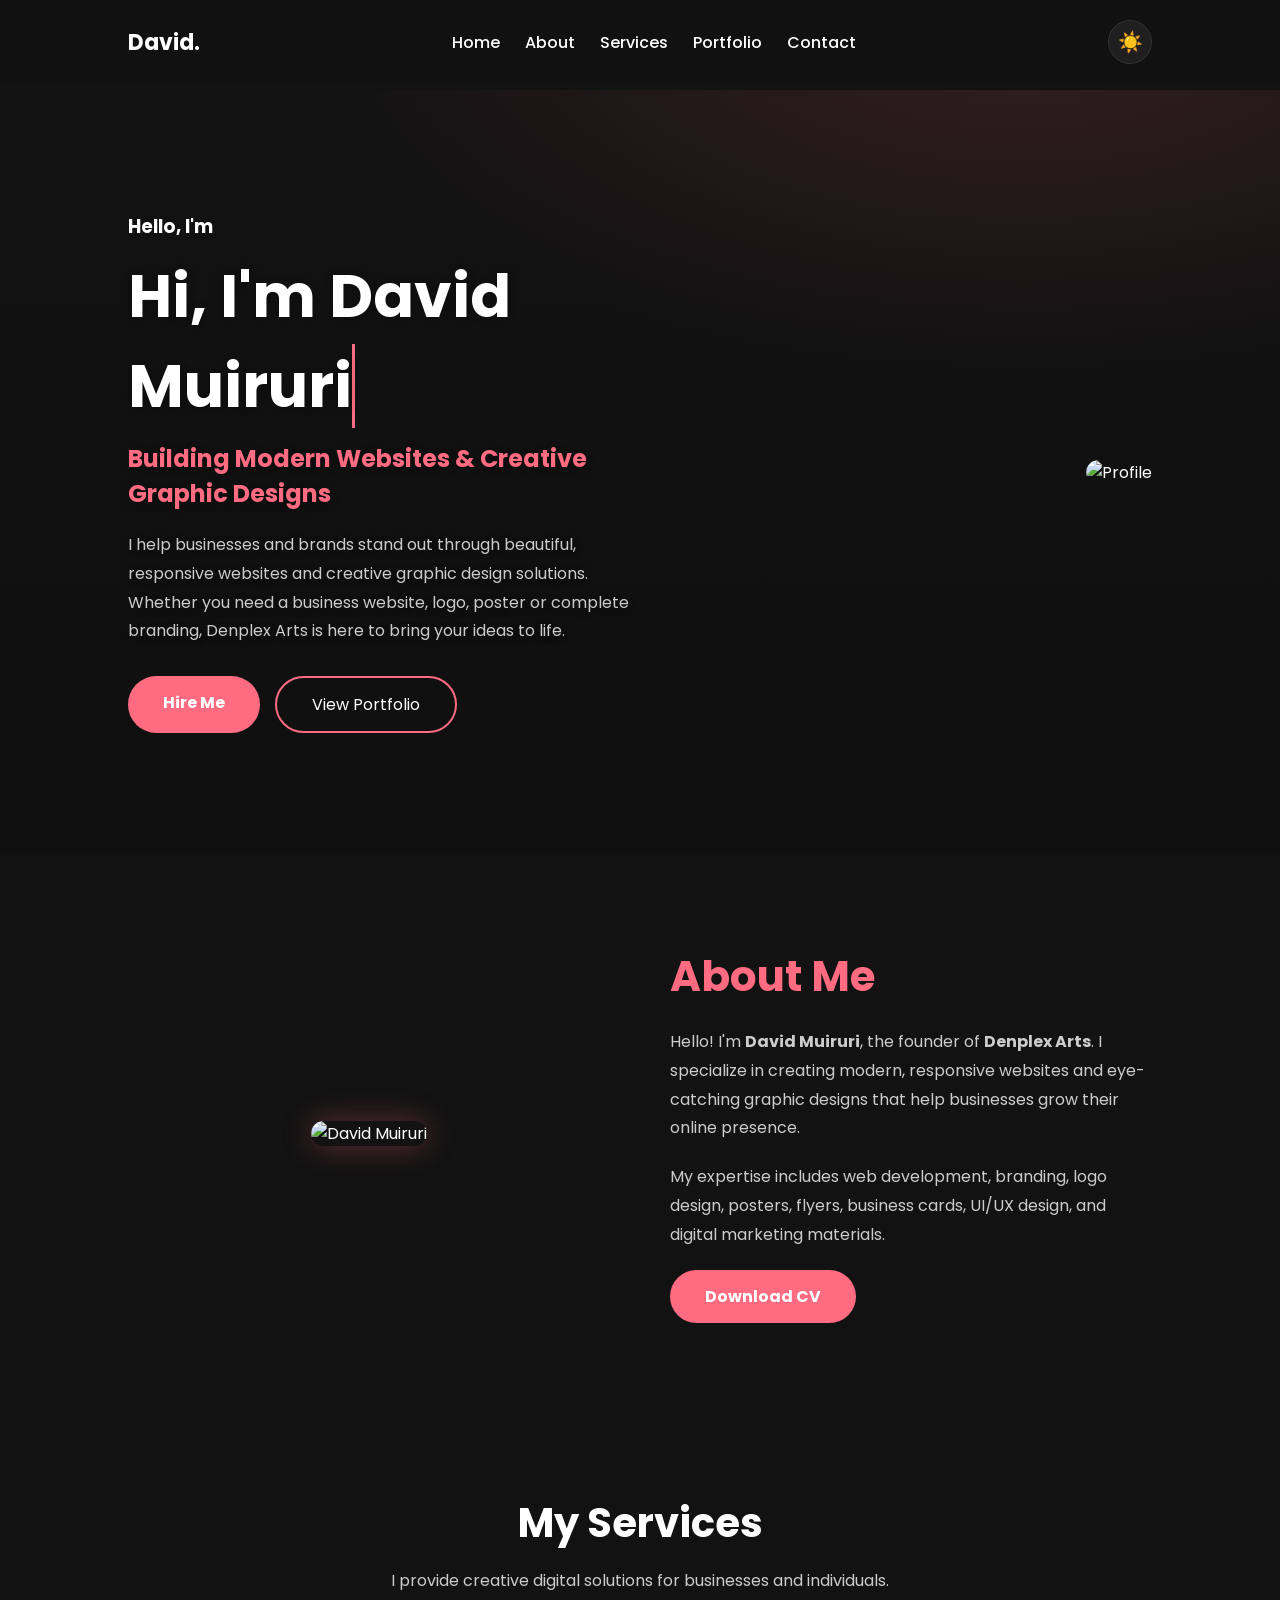
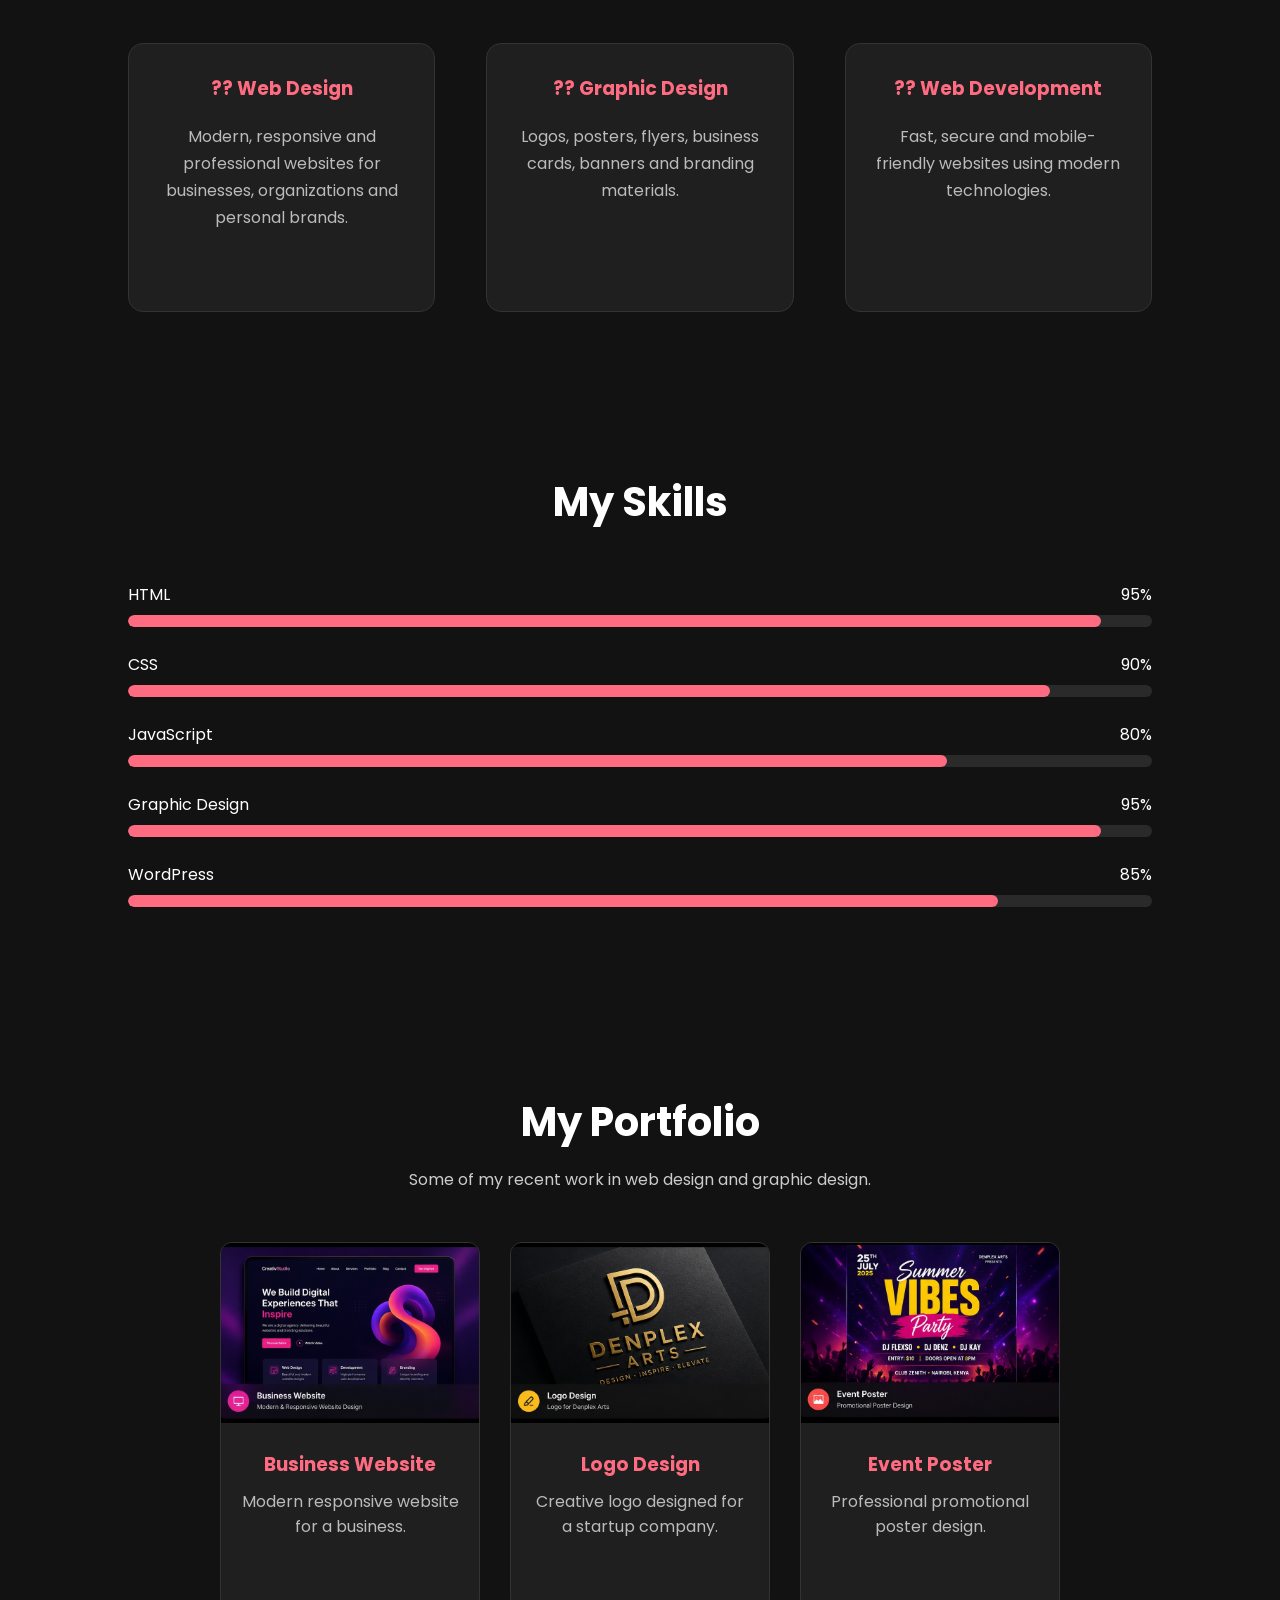
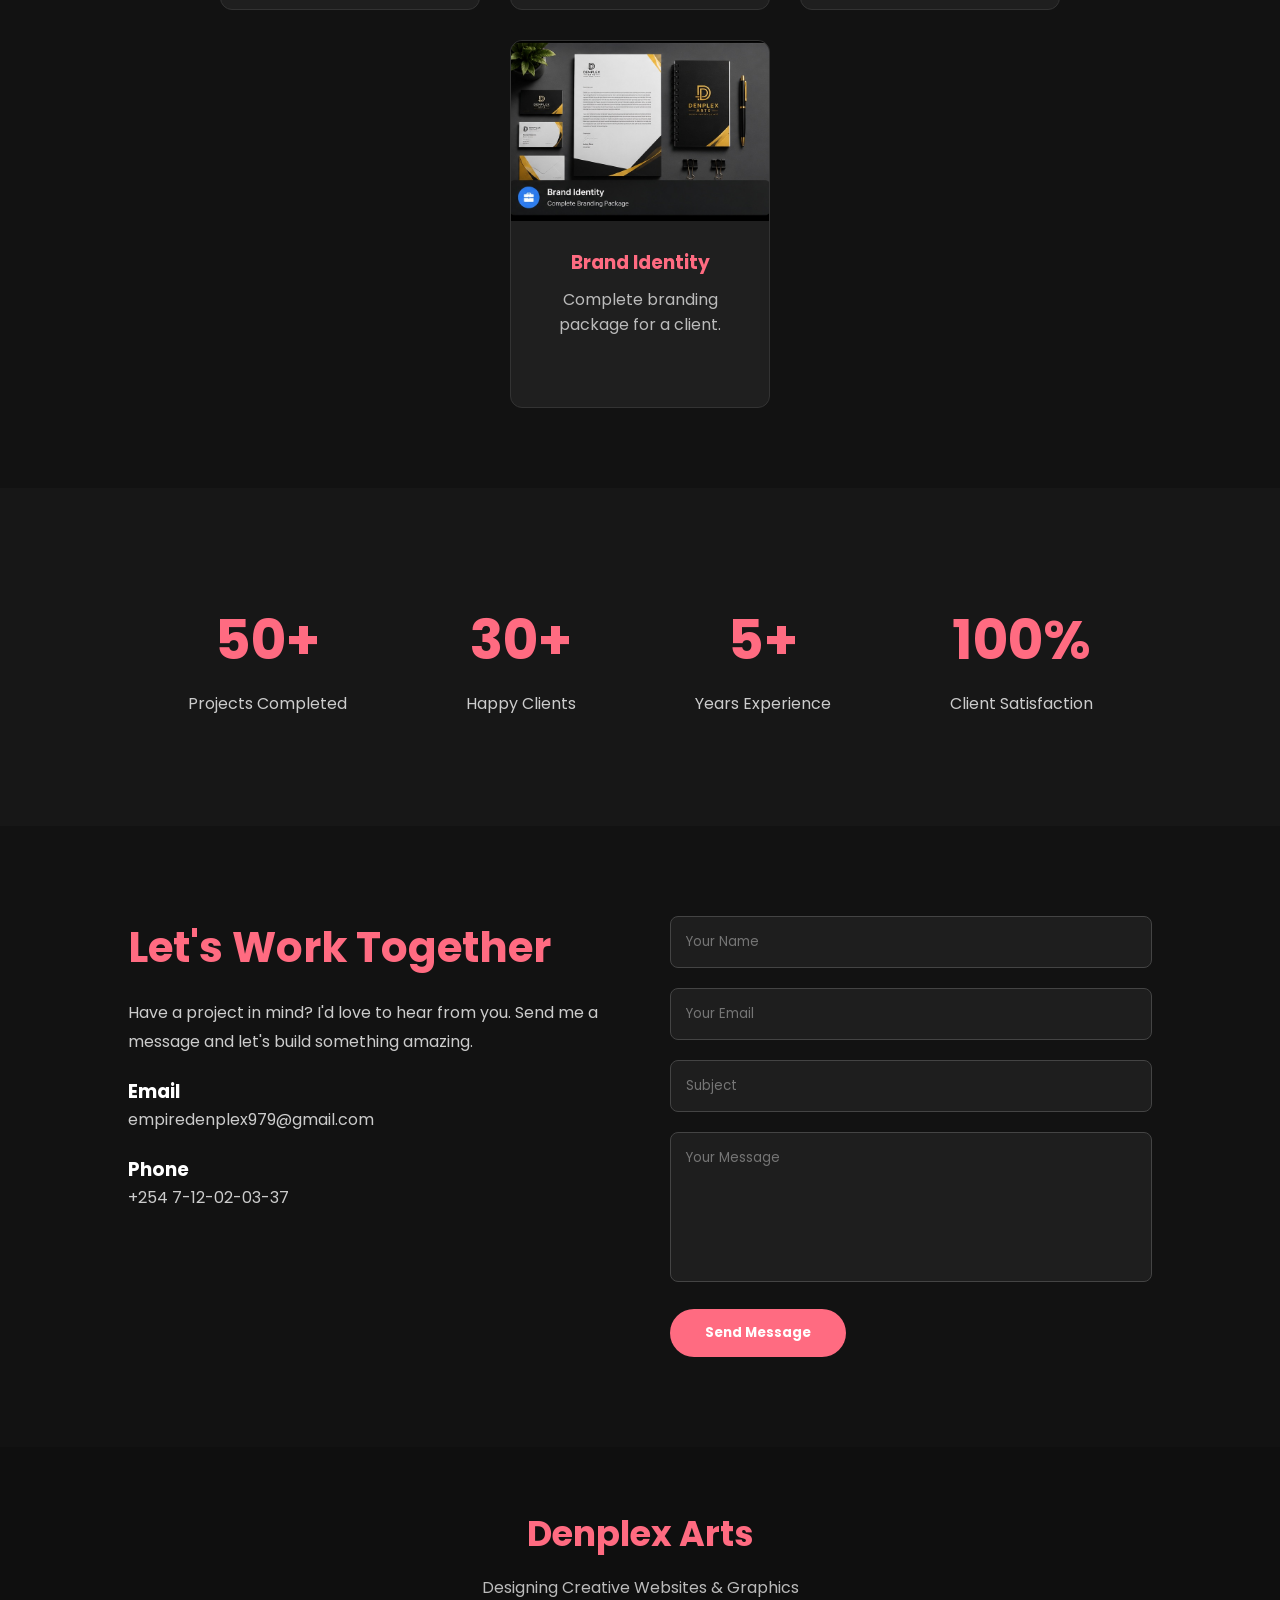
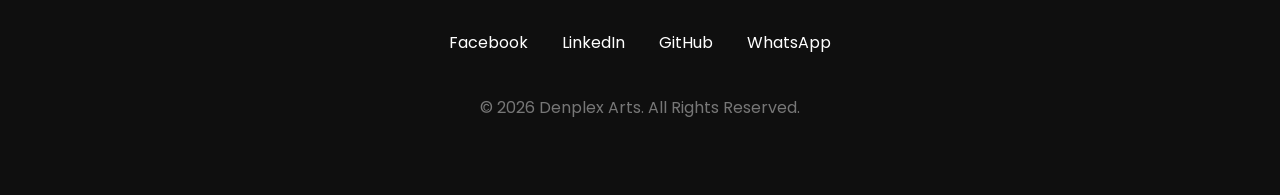
==== portfolio.html @ 9ade4b40 "Refactor portfolio.html structure and content" ====
<!DOCTYPE html>
<html lang="en">
<head>
    <meta charset="UTF-8">
    <meta name="viewport" content="width=device-width, initial-scale=1.0">
    <title>Denplex Arts | Web & Graphic Designer</title>

    <link rel="stylesheet" href="style.css">

    <!-- Google Font -->
    <link href="https://fonts.googleapis.com/css2?family=Poppins:wght@300;400;600;700&display=swap" rel="stylesheet">
</head>

<body>
   
<header>

<nav>
    <div class="logo">David.</div>
    <ul id="nav-links">
      <li><a href="#home">Home</a></li>
      <li><a href="#about">About</a></li>
      <li><a href="#services">Services</a></li>
      <li><a href="#portfolio">Portfolio</a></li>
      <li><a href="#contact">Contact</a></li>
    </ul>
    <div class="nav-right">
      <button id="theme-toggle" class="theme-btn">☀️</button>
      <div class="hamburger" id="hamburger">
        <span></span>
        <span></span>
        <span></span>
      </div>
    </div>
</nav>

<section class="hero" id="home">

<div class="hero-text">

<h3>Hello, I'm</h3>

<h1>Hi, I'm <span id="typed-text"></span></h1>

<h2>
Building Modern Websites &
Creative Graphic Designs
</h2>

<p>
I help businesses and brands stand out through beautiful,
responsive websites and creative graphic design solutions.
Whether you need a business website, logo, poster or complete
branding, Denplex Arts is here to bring your ideas to life.
</p>

<div class="buttons">

<a href="#" class="btn">Hire Me</a>

<a href="#" class="btn-outline">View Portfolio</a>

</div>

</div>

<div class="hero-image">

<img src="images/profile.jpg" alt="Profile">

</div>

</section>

</header>
<section class="about fade" id="about">

    <div class="about-image">
        <img src="images/profile.jpg" alt="David Muiruri">
    </div>

    <div class="about-text">

        <h2>About Me</h2>

        <p>
            Hello! I'm <strong>David Muiruri</strong>, the founder of
            <strong>Denplex Arts</strong>. I specialize in creating modern,
            responsive websites and eye-catching graphic designs that help
            businesses grow their online presence.
        </p>

        <p>
            My expertise includes web development, branding, logo design,
            posters, flyers, business cards, UI/UX design, and digital
            marketing materials.
        </p>

        <a href="#" class="btn">Download CV</a>

    </div>

</section>

<section class="services fade" id="services">

    <h2>My Services</h2>

    <p>I provide creative digital solutions for businesses and individuals.</p>

    <div class="service-container">

        <div class="service-box">
            <h3>?? Web Design</h3>
            <p>
                Modern, responsive and professional websites for businesses,
                organizations and personal brands.
            </p>
        </div>

        <div class="service-box">
            <h3>?? Graphic Design</h3>
            <p>
                Logos, posters, flyers, business cards, banners and branding
                materials.
            </p>
        </div>

        <div class="service-box">
            <h3>?? Web Development</h3>
            <p>
                Fast, secure and mobile-friendly websites using modern
                technologies.
            </p>
        </div>

    </div>

</section>
<section class="skills fade" id="skills">

    <h2>My Skills</h2>

    <div class="skill">

        <div class="skill-title">
            <span>HTML</span>
            <span>95%</span>
        </div>

        <div class="skill-bar">
            <div class="skill-fill html"></div>
        </div>

    </div>

    <div class="skill">

        <div class="skill-title">
            <span>CSS</span>
            <span>90%</span>
        </div>

        <div class="skill-bar">
            <div class="skill-fill css"></div>
        </div>

    </div>

    <div class="skill">

        <div class="skill-title">
            <span>JavaScript</span>
            <span>80%</span>
        </div>

        <div class="skill-bar">
            <div class="skill-fill js"></div>
        </div>

    </div>

    <div class="skill">

        <div class="skill-title">
            <span>Graphic Design</span>
            <span>95%</span>
        </div>

        <div class="skill-bar">
            <div class="skill-fill design"></div>
        </div>

    </div>

    <div class="skill">

        <div class="skill-title">
            <span>WordPress</span>
            <span>85%</span>
        </div>

        <div class="skill-bar">
            <div class="skill-fill wordpress"></div>
        </div>

    </div>

</section>
<section class="portfolio fade" id="portfolio">

    <h2>My Portfolio</h2>

    <p>Some of my recent work in web design and graphic design.</p>

    <div class="portfolio-container">

        <div class="portfolio-card">
            <img src="images/project1.jpg" alt="Website Design">
            <h3>Business Website</h3>
            <p>Modern responsive website for a business.</p>
        </div>

        <div class="portfolio-card">
            <img src="images/project2.jpg" alt="Logo Design">
            <h3>Logo Design</h3>
            <p>Creative logo designed for a startup company.</p>
        </div>

        <div class="portfolio-card">
            <img src="images/project3.jpg" alt="Poster Design">
            <h3>Event Poster</h3>
            <p>Professional promotional poster design.</p>
        </div>

        <div class="portfolio-card">
            <img src="images/project4.jpg" alt="Branding">
            <h3>Brand Identity</h3>
            <p>Complete branding package for a client.</p>
        </div>

    </div>

</section>
<section class="stats fade">

    <div class="stat-box">
        <h2>50+</h2>
        <p>Projects Completed</p>
    </div>

    <div class="stat-box">
        <h2>30+</h2>
        <p>Happy Clients</p>
    </div>

    <div class="stat-box">
        <h2>5+</h2>
        <p>Years Experience</p>
    </div>

    <div class="stat-box">
        <h2>100%</h2>
        <p>Client Satisfaction</p>
    </div>

</section>
<section class="contact fade" id="contact">

    <div class="contact-info">

        <h2>Let's Work Together</h2>

        <p>
            Have a project in mind? I'd love to hear from you.
            Send me a message and let's build something amazing.
        </p>

        <h3>Email</h3>
        <p>empiredenplex979@gmail.com</p>

        <h3>Phone</h3>
        <p>+254 7-12-02-03-37</p>

    </div>

    <div class="contact-form">

        <form>

            <input type="text" placeholder="Your Name">

            <input type="email" placeholder="Your Email">

            <input type="text" placeholder="Subject">

            <textarea placeholder="Your Message"></textarea>

            <button class="btn">Send Message</button>

        </form>

    </div>

</section>
<button id="topBtn">?</button>
<footer>

    <h2>Denplex Arts</h2>

    <p>Designing Creative Websites & Graphics</p>

    <div class="socials">

        <a href="#">Facebook</a>

        <a href="#">LinkedIn</a>

        <a href="#">GitHub</a>

        <a href="#">WhatsApp</a>

    </div>

    <p class="copyright">

        © 2026 Denplex Arts. All Rights Reserved.

    </p>

</footer>

<script src="script.js"></script>

</body>
</html>
---- style.css ----
html{
    scroll-behavior:smooth;
}
/* Reset */
*{
    margin:0;
    padding:0;
    box-sizing:border-box;
    font-family:Poppins, "Apple Color Emoji", "Segoe UI Emoji", "Segoe UI Symbol",sans-serif;
}

body{
    background:#121212;
    color:white;
    padding-top:90px;
    transition: background .3s, color .3s;
}

/* Navigation */
nav{
    position:fixed;
    top:0;
    left:0;
    width:100%;
    padding:20px 10%;
    display:flex;
    justify-content:space-between;
    align-items:center;
    background:rgba(18,18,18,.95);
    backdrop-filter:blur(10px);
    z-index:1000;
    transition: background .3s;
}

nav .logo{
  font-weight:700;
  font-size:22px;
}

nav ul{
  display:flex;
  gap:25px;
  list-style:none;
}

nav ul li a {
  position: relative;
  color:white;
  text-decoration:none;
  font-weight:500;
  transition:.3s;
}
nav ul li a::after {
  content: '';
  position: absolute;
  width: 0;
  height: 2px;
  bottom: -4px;
  left: 0;
  background: #ff6b81;
  transition: width 0.3s ease;
}
nav ul li a:hover::after {
  width: 100%;
}

/* Theme Button */
.theme-btn{
  background:#1f1f1f;
  border:1px solid #333;
  color:#fff;
  font-size:20px;
  width:44px;
  height:44px;
  border-radius:50%;
  cursor:pointer;
  transition:.3s;
}
.theme-btn:hover{
  transform:scale(1.1);
  border-color:#ff6b81;
}

/* Hero Section */
.hero{
    display:flex;
    justify-content:space-between;
    align-items:center;
    min-height:85vh;
    padding:0 10%;
    background: radial-gradient(1200px 600px at 80% -10%, rgba(255,107,129,.15), transparent 60%),
                linear-gradient(180deg, #121212, #0f0f0f);
    transition: background .3s;
}

.hero-text{
    width:50%;
}

.hero-text h1{
    font-size:60px;
    margin:10px 0;
    text-shadow: 0 2px 10px rgba(0,0,0,.3); 
}

.hero-text h2{
    color:#ff6b81;
    margin-bottom:20px;
    text-shadow: 0 2px 10px rgba(0,0,0,.3); 
}

.hero-text p{
    line-height:1.8;
    color:#ccc;
    text-shadow: 0 2px 10px rgba(0,0,0,.3); 
}

.buttons{
    margin-top:30px;
    display:flex;
    gap:15px;
}

.btn{
    display:inline-block;
    background:#ff6b81;
    color:white;
    padding:14px 35px;
    border-radius:40px;
    text-decoration:none;
    font-weight:bold;
    transition: all 0.3s ease;
}

.btn:hover{
    transform:translateY(-3px);
    box-shadow:0 8px 20px rgba(255,107,129,.4);
}

.btn-outline{
    display:inline-block;
    border:2px solid #ff6b81;
    color:white;
    padding:14px 35px;
    border-radius:40px;
    text-decoration:none;
    transition: all 0.3s ease;
}

.btn-outline:hover{
    background:#ff6b81;
    transform:translateY(-3px);
}

.hero-image img{
    width:400px;
    border-radius:20px;
}

/* SERVICES */
.services{
    padding:80px 10%;
    text-align:center;
}

.services h2{
    font-size:40px;
    margin-bottom:15px;
}

.services p{
    color:#cccccc;
    margin-bottom:50px;
}

.service-container{
    display:flex;
    justify-content:space-between;
    gap:25px;
    flex-wrap:wrap;
}

.service-box{
    background:#1f1f1f;
    padding:30px;
    border-radius:15px;
    width:30%;
    min-width:250px;
    transition: all 0.3s ease;
    border:1px solid #333;
}

.service-box:hover{
    transform:translateY(-10px);
    border-color:#ff6b81;
    box-shadow:0 10px 25px rgba(255,107,129,.3);
}

.service-box h3{
    margin-bottom:20px;
    color:#ff6b81;
}

.service-box p{
    color:#bbbbbb;
    line-height:1.7;
}

/* SKILLS */
.skills{
    padding:80px 10%;
}

.skills h2{
    text-align:center;
    font-size:40px;
    margin-bottom:50px;
}

.skill{
    margin-bottom:25px;
}

.skill-title{
    display:flex;
    justify-content:space-between;
    margin-bottom:8px;
}

.skill-bar{
    width:100%;
    height:12px;
    background:#2a2a2a;
    border-radius:20px;
    overflow:hidden;
}

.skill-fill{
    height:100%;
    background:#ff6b81;
    border-radius:20px;
}

.html{ width:95%; }
.css{ width:90%; }
.js{ width:80%; }
.design{ width:95%; }
.wordpress{ width:85%; }

/* PORTFOLIO */
.portfolio{
    padding:80px 10%;
    text-align:center;
}

.portfolio h2{
    font-size:40px;
    margin-bottom:15px;
}

.portfolio p{
    color:#cccccc;
    margin-bottom:50px;
}

.portfolio-container{
    display:flex;
    justify-content:center;
    flex-wrap:wrap;
    gap:30px;
}

.portfolio-card{
    background:#1f1f1f;
    width:260px;
    border-radius:12px;
    overflow: hidden;
    transition: all 0.3s ease;
    border:1px solid #333;
}

.portfolio-card:hover{
    transform: translateY(-8px);
    box-shadow: 0 12px 24px rgba(255,107,129,.3);
}

.portfolio-card img{
    width:100%;
    height:180px;
    object-fit:cover;
    transition: transform 0.4s ease;
}
.portfolio-card:hover img {
  transform: scale(1.05);
}

.portfolio-card h3{
    color:#ff6b81;
    margin:20px 0 10px;
}

.portfolio-card p{
    padding:0 20px 20px;
    color:#bbbbbb;
}

/* ABOUT */
.about{
    display:flex;
    justify-content:space-between;
    align-items:center;
    padding:90px 10%;
    gap:60px;
    flex-wrap:wrap;
}

.about-image{
    flex:1;
    text-align:center;
}

.about-image img{
    width:350px;
    max-width:100%;
    border-radius:20px;
    box-shadow:0 0 30px rgba(255,107,129,.35);
}

.about-text{
    flex:1;
}

.about-text h2{
    font-size:42px;
    margin-bottom:20px;
    color:#ff6b81;
}

.about-text p{
    color:#cccccc;
    line-height:1.8;
    margin-bottom:20px;
}

/* STATISTICS */
.stats{
    display:flex;
    justify-content:space-around;
    flex-wrap:wrap;
    padding:90px 10%;
    background:#171717;
}

.stat-box{
    text-align:center;
    margin:20px;
}

.stat-box h2{
    font-size:55px;
    color:#ff6b81;
}

.stat-box p{
    color:#cccccc;
    margin-top:10px;
}

/* CONTACT */
.contact{
    display:flex;
    justify-content:space-between;
    gap:60px;
    flex-wrap:wrap;
    padding:90px 10%;
}

.contact-info{
    flex:1;
}

.contact-info h2{
    font-size:42px;
    margin-bottom:20px;
    color:#ff6b81;
}

.contact-info p{
    color:#cccccc;
    line-height:1.8;
    margin-bottom:20px;
}

.contact-form{
    flex:1;
}

.contact-form input,
.contact-form textarea{
    width:100%;
    padding:15px;
    margin-bottom:20px;
    background:#1e1e1e;
    border:1px solid #444;
    color:white;
    border-radius:8px;
}

.contact-form textarea{
    height:150px;
    resize:none;
}

.contact-form button{
    border:none;
    cursor:pointer;
}

/* FOOTER */
footer{
    padding:60px 10%;
    text-align:center;
    background:#0f0f0f;
}

footer h2{
    color:#ff6b81;
    font-size:35px;
}

footer p{
    color:#bbbbbb;
    margin:15px 0;
}

.socials{
    margin:30px 0;
}

.socials a{
    color:white;
    text-decoration:none;
    margin:0 15px;
    transition:.3s;
}

.socials a:hover{
    color:#ff6b81;
}

.copyright{
    margin-top:40px;
    color:#777;
}

/* Back to Top Button */
#topBtn{
  display:none;
  position:fixed;
  bottom:30px;
  right:30px;
  z-index:999;
  background:#ff6b81;
  color:#fff;
  border:none;
  width:50px;
  height:50px;
  border-radius:50%;
  font-size:22px;
  cursor:pointer;
  box-shadow:0 4px 15px rgba(0,0,0,.3);
  transition:.3s;
}
#topBtn:hover{
  transform:scale(1.1);
}

/* Fade on scroll */
.fade{
  opacity:0;
  transform:translateY(30px);
  transition:opacity 0.6s ease, transform 0.6s ease;
}

/* ===== LIGHT MODE OVERRIDE - MUST BE LAST ===== */
body.light{
  background:#f7f7f7 !important;
  color:#1a1a1a !important;
}

body.light nav{
  background:rgba(255,255,255,.95) !important;
  border-bottom:1px solid #eee;
}

body.light nav ul li a{
  color:#1a1a1a !important;
}
body.light nav ul li a::after{
  background:#d43f5a !important;
}

body.light .theme-btn{
  background:#fff !important;
  border:1px solid #ddd !important;
  color:#1a1a1a !important;
}

body.light .hero{
  background: radial-gradient(1200px 600px at 80% -10%, rgba(212,63,90,.08), transparent 60%),
              linear-gradient(180deg, #ffffff, #f2f2f2) !important;
}

/* Text fixes */
body.light .hero-text h1{ color:#0f0f0f !important; text-shadow:none !important; }
body.light .hero-text h2,
body.light .about-text h2,
body.light .contact-info h2,
body.light .service-box h3,
body.light .portfolio-card h3,
body.light .services h2,
body.light .portfolio h2,
body.light .skills h2,
body.light footer h2 { color:#d43f5a !important; }

body.light .hero-text p,
body.light .about-text p,
body.light .contact-info p,
body.light .portfolio-card p,
body.light .service-box p,
body.light .services p,
body.light .portfolio p,
body.light .stat-box p { color:#444 !important; }

/* Boxes & buttons */
body.light .service-box,
body.light .portfolio-card,
body.light .stats{
  background:#fff !important;
  border:1px solid #e5e5e5 !important;
  box-shadow:0 2px 10px rgba(0,0,0,.05);
}

body.light .btn-outline{
  border:2px solid #d43f5a !important;
  color:#1a1a1a !important;
}
body.light .btn-outline:hover{
  background:#d43f5a !important;
  color:#fff !important;
}

body.light .skill-bar{ background:#e0e0e0 !important; }
body.light .contact-form input,
body.light .contact-form textarea{
  background:#fff !important;
  border:1px solid #ccc !important;
  color:#1a1a1a !important;
}
body.light footer{ background:#f2f2f2 !important; }
body.light .socials a{ color:#1a1a1a !important; }
body.light .socials a:hover{ color:#d43f5a !important; }
body.light #topBtn{ background:#d43f5a !important; }
#typed-text{
  border-right: 3px solid #ff6b81;
  animation: blink.7s step-end infinite;
}
@keyframes blink{
 50%{ border-color: transparent; }
}
body.light #typed-text{ border-right-color:#d43f5a; }
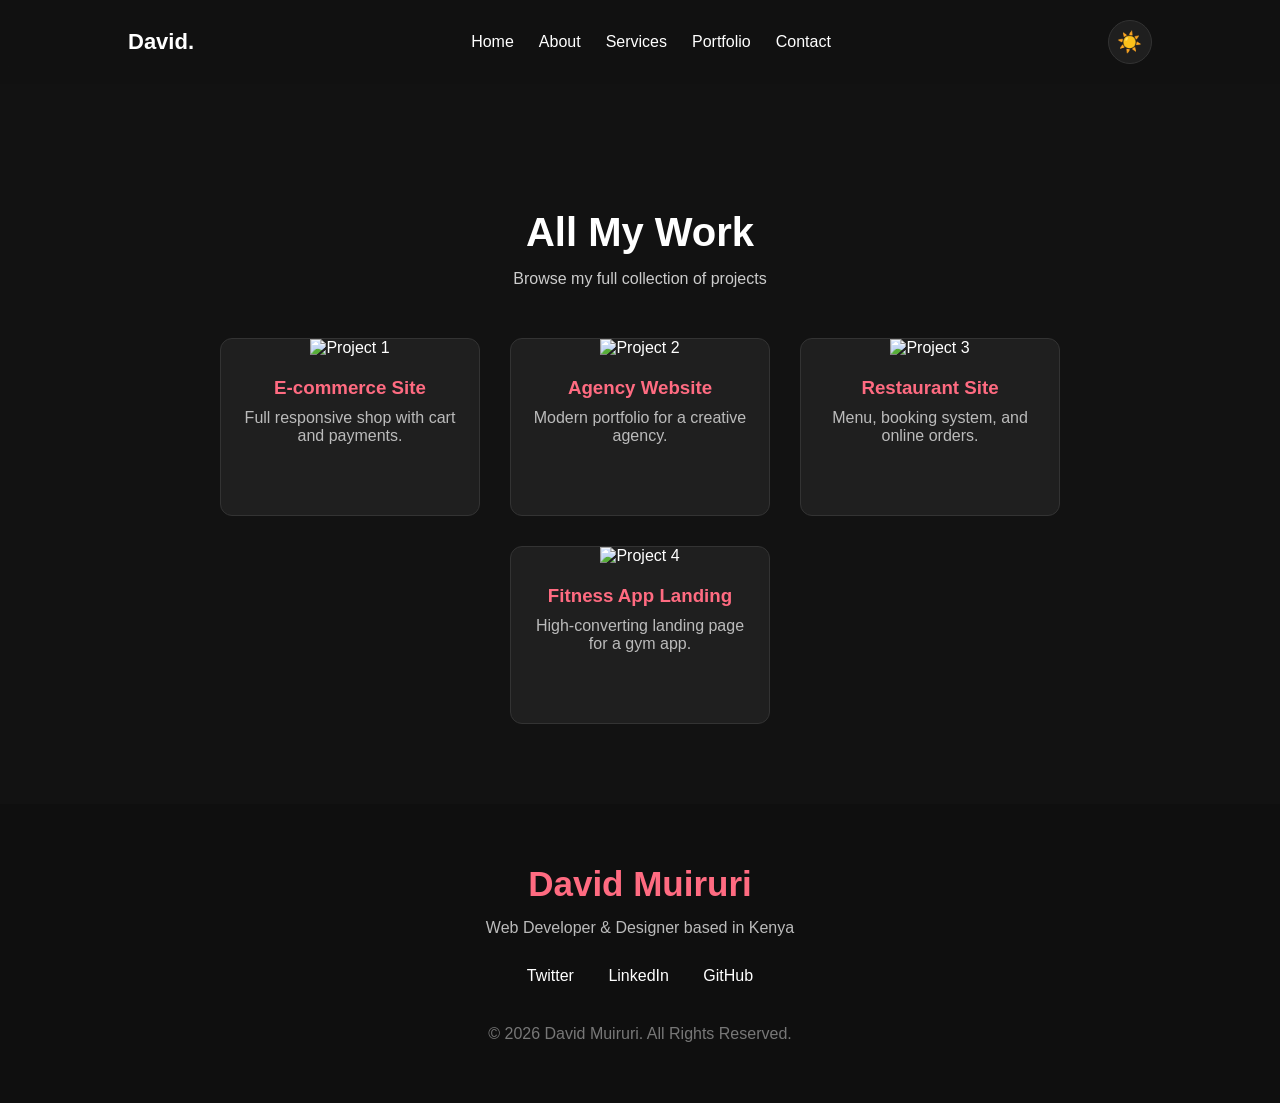
==== commit f966223e: "Update portfolio.html" ====
--- a/portfolio.html
+++ b/portfolio.html
@@ -1,28 +1,20 @@
 <!DOCTYPE html>
 <html lang="en">
 <head>
-    <meta charset="UTF-8">
-    <meta name="viewport" content="width=device-width, initial-scale=1.0">
-    <title>Denplex Arts | Web & Graphic Designer</title>
-
-    <link rel="stylesheet" href="style.css">
-
-    <!-- Google Font -->
-    <link href="https://fonts.googleapis.com/css2?family=Poppins:wght@300;400;600;700&display=swap" rel="stylesheet">
+  <meta charset="UTF-8">
+  <meta name="viewport" content="width=device-width, initial-scale=1.0">
+  <title>Portfolio | David Muiruri</title>
+  <link rel="stylesheet" href="style.css">
 </head>
-
 <body>
-   
-<header>
-
-<nav>
+  <nav>
     <div class="logo">David.</div>
     <ul id="nav-links">
-      <li><a href="#home">Home</a></li>
-      <li><a href="#about">About</a></li>
-      <li><a href="#services">Services</a></li>
-      <li><a href="#portfolio">Portfolio</a></li>
-      <li><a href="#contact">Contact</a></li>
+      <li><a href="index.html#home">Home</a></li>
+      <li><a href="index.html#about">About</a></li>
+      <li><a href="index.html#services">Services</a></li>
+      <li><a href="portfolio.html">Portfolio</a></li>
+      <li><a href="index.html#contact">Contact</a></li>
     </ul>
     <div class="nav-right">
       <button id="theme-toggle" class="theme-btn">☀️</button>
@@ -32,305 +24,47 @@
         <span></span>
       </div>
     </div>
-</nav>
+  </nav>
 
-<section class="hero" id="home">
+  <section class="portfolio" style="padding-top:120px;">
+    <h2>All My Work</h2>
+    <p>Browse my full collection of projects</p>
+    <div class="portfolio-container">
+      <div class="portfolio-card fade">
+        <img src="https://images.unsplash.com/photo-1460925895917-afdab827c52f?w=260" alt="Project 1">
+        <h3>E-commerce Site</h3>
+        <p>Full responsive shop with cart and payments.</p>
+      </div>
+      <div class="portfolio-card fade">
+        <img src="https://images.unsplash.com/photo-1498050108023-c5249f4df085?w=260" alt="Project 2">
+        <h3>Agency Website</h3>
+        <p>Modern portfolio for a creative agency.</p>
+      </div>
+      <div class="portfolio-card fade">
+        <img src="https://images.unsplash.com/photo-1551434678-e076c223a692?w=260" alt="Project 3">
+        <h3>Restaurant Site</h3>
+        <p>Menu, booking system, and online orders.</p>
+      </div>
+      <div class="portfolio-card fade">
+        <img src="https://images.unsplash.com/photo-1522202176988-66273c2fd55f?w=260" alt="Project 4">
+        <h3>Fitness App Landing</h3>
+        <p>High-converting landing page for a gym app.</p>
+      </div>
+    </div>
+  </section>
 
-<div class="hero-text">
+  <footer>
+    <h2>David Muiruri</h2>
+    <p>Web Developer & Designer based in Kenya</p>
+    <div class="socials">
+      <a href="#">Twitter</a>
+      <a href="#">LinkedIn</a>
+      <a href="#">GitHub</a>
+    </div>
+    <div class="copyright">© 2026 David Muiruri. All Rights Reserved.</div>
+  </footer>
 
-<h3>Hello, I'm</h3>
-
-<h1>Hi, I'm <span id="typed-text"></span></h1>
-
-<h2>
-Building Modern Websites &
-Creative Graphic Designs
-</h2>
-
-<p>
-I help businesses and brands stand out through beautiful,
-responsive websites and creative graphic design solutions.
-Whether you need a business website, logo, poster or complete
-branding, Denplex Arts is here to bring your ideas to life.
-</p>
-
-<div class="buttons">
-
-<a href="#" class="btn">Hire Me</a>
-
-<a href="#" class="btn-outline">View Portfolio</a>
-
-</div>
-
-</div>
-
-<div class="hero-image">
-
-<img src="images/profile.jpg" alt="Profile">
-
-</div>
-
-</section>
-
-</header>
-<section class="about fade" id="about">
-
-    <div class="about-image">
-        <img src="images/profile.jpg" alt="David Muiruri">
-    </div>
-
-    <div class="about-text">
-
-        <h2>About Me</h2>
-
-        <p>
-            Hello! I'm <strong>David Muiruri</strong>, the founder of
-            <strong>Denplex Arts</strong>. I specialize in creating modern,
-            responsive websites and eye-catching graphic designs that help
-            businesses grow their online presence.
-        </p>
-
-        <p>
-            My expertise includes web development, branding, logo design,
-            posters, flyers, business cards, UI/UX design, and digital
-            marketing materials.
-        </p>
-
-        <a href="#" class="btn">Download CV</a>
-
-    </div>
-
-</section>
-
-<section class="services fade" id="services">
-
-    <h2>My Services</h2>
-
-    <p>I provide creative digital solutions for businesses and individuals.</p>
-
-    <div class="service-container">
-
-        <div class="service-box">
-            <h3>?? Web Design</h3>
-            <p>
-                Modern, responsive and professional websites for businesses,
-                organizations and personal brands.
-            </p>
-        </div>
-
-        <div class="service-box">
-            <h3>?? Graphic Design</h3>
-            <p>
-                Logos, posters, flyers, business cards, banners and branding
-                materials.
-            </p>
-        </div>
-
-        <div class="service-box">
-            <h3>?? Web Development</h3>
-            <p>
-                Fast, secure and mobile-friendly websites using modern
-                technologies.
-            </p>
-        </div>
-
-    </div>
-
-</section>
-<section class="skills fade" id="skills">
-
-    <h2>My Skills</h2>
-
-    <div class="skill">
-
-        <div class="skill-title">
-            <span>HTML</span>
-            <span>95%</span>
-        </div>
-
-        <div class="skill-bar">
-            <div class="skill-fill html"></div>
-        </div>
-
-    </div>
-
-    <div class="skill">
-
-        <div class="skill-title">
-            <span>CSS</span>
-            <span>90%</span>
-        </div>
-
-        <div class="skill-bar">
-            <div class="skill-fill css"></div>
-        </div>
-
-    </div>
-
-    <div class="skill">
-
-        <div class="skill-title">
-            <span>JavaScript</span>
-            <span>80%</span>
-        </div>
-
-        <div class="skill-bar">
-            <div class="skill-fill js"></div>
-        </div>
-
-    </div>
-
-    <div class="skill">
-
-        <div class="skill-title">
-            <span>Graphic Design</span>
-            <span>95%</span>
-        </div>
-
-        <div class="skill-bar">
-            <div class="skill-fill design"></div>
-        </div>
-
-    </div>
-
-    <div class="skill">
-
-        <div class="skill-title">
-            <span>WordPress</span>
-            <span>85%</span>
-        </div>
-
-        <div class="skill-bar">
-            <div class="skill-fill wordpress"></div>
-        </div>
-
-    </div>
-
-</section>
-<section class="portfolio fade" id="portfolio">
-
-    <h2>My Portfolio</h2>
-
-    <p>Some of my recent work in web design and graphic design.</p>
-
-    <div class="portfolio-container">
-
-        <div class="portfolio-card">
-            <img src="images/project1.jpg" alt="Website Design">
-            <h3>Business Website</h3>
-            <p>Modern responsive website for a business.</p>
-        </div>
-
-        <div class="portfolio-card">
-            <img src="images/project2.jpg" alt="Logo Design">
-            <h3>Logo Design</h3>
-            <p>Creative logo designed for a startup company.</p>
-        </div>
-
-        <div class="portfolio-card">
-            <img src="images/project3.jpg" alt="Poster Design">
-            <h3>Event Poster</h3>
-            <p>Professional promotional poster design.</p>
-        </div>
-
-        <div class="portfolio-card">
-            <img src="images/project4.jpg" alt="Branding">
-            <h3>Brand Identity</h3>
-            <p>Complete branding package for a client.</p>
-        </div>
-
-    </div>
-
-</section>
-<section class="stats fade">
-
-    <div class="stat-box">
-        <h2>50+</h2>
-        <p>Projects Completed</p>
-    </div>
-
-    <div class="stat-box">
-        <h2>30+</h2>
-        <p>Happy Clients</p>
-    </div>
-
-    <div class="stat-box">
-        <h2>5+</h2>
-        <p>Years Experience</p>
-    </div>
-
-    <div class="stat-box">
-        <h2>100%</h2>
-        <p>Client Satisfaction</p>
-    </div>
-
-</section>
-<section class="contact fade" id="contact">
-
-    <div class="contact-info">
-
-        <h2>Let's Work Together</h2>
-
-        <p>
-            Have a project in mind? I'd love to hear from you.
-            Send me a message and let's build something amazing.
-        </p>
-
-        <h3>Email</h3>
-        <p>empiredenplex979@gmail.com</p>
-
-        <h3>Phone</h3>
-        <p>+254 7-12-02-03-37</p>
-
-    </div>
-
-    <div class="contact-form">
-
-        <form>
-
-            <input type="text" placeholder="Your Name">
-
-            <input type="email" placeholder="Your Email">
-
-            <input type="text" placeholder="Subject">
-
-            <textarea placeholder="Your Message"></textarea>
-
-            <button class="btn">Send Message</button>
-
-        </form>
-
-    </div>
-
-</section>
-<button id="topBtn">?</button>
-<footer>
-
-    <h2>Denplex Arts</h2>
-
-    <p>Designing Creative Websites & Graphics</p>
-
-    <div class="socials">
-
-        <a href="#">Facebook</a>
-
-        <a href="#">LinkedIn</a>
-
-        <a href="#">GitHub</a>
-
-        <a href="#">WhatsApp</a>
-
-    </div>
-
-    <p class="copyright">
-
-        © 2026 Denplex Arts. All Rights Reserved.
-
-    </p>
-
-</footer>
-
-<script src="script.js"></script>
-
+  <button id="topBtn">↑</button>
+  <script src="script.js"></script>
 </body>
 </html>
--- a/style.css
+++ b/style.css
@@ -569,3 +569,77 @@
  50%{ border-color: transparent; }
 }
 body.light #typed-text{ border-right-color:#d43f5a; }
+/* ===== MOBILE MENU ===== */
+.nav-right{
+  display:flex;
+  align-items:center;
+  gap:15px;
+}
+
+.hamburger{
+  display:none; /* Hidden on desktop */
+  flex-direction:column;
+  gap:5px;
+  cursor:pointer;
+  z-index:1001;
+}
+.hamburger span{
+  width:25px;
+  height:3px;
+  background:#fff;
+  border-radius:2px;
+  transition:.3s;
+}
+.hamburger.active span:nth-child(1){
+  transform: rotate(45deg) translate(5px, 5px);
+}
+.hamburger.active span:nth-child(2){
+  opacity:0;
+}
+.hamburger.active span:nth-child(3){
+  transform: rotate(-45deg) translate(5px, -5px);
+}
+
+@media (max-width: 768px){
+  nav{
+    padding:20px 5%;
+  }
+  nav ul{
+    position:fixed;
+    top:0;
+    right:-100%; /* Hide off screen */
+    height:100vh;
+    width:70%;
+    background:#1a1a1a;
+    flex-direction:column;
+    align-items:center;
+    justify-content:center;
+    gap:40px;
+    transition:.4s ease;
+    box-shadow:-5px 0 15px rgba(0,0,0,.3);
+  }
+  nav ul.active{
+    right:0; /* Slide in */
+  }
+  nav ul li a{
+    font-size:22px;
+  }
+  .hamburger{
+    display:flex; /* Show on mobile */
+  }
+  .hero{
+    flex-direction:column;
+    text-align:center;
+    padding-top:40px;
+  }
+  .hero-text{
+    width:100%;
+  }
+  .hero-text h1{ font-size:42px; }
+  .hero-image img{ width:280px; margin-top:40px; }
+  .service-box, .portfolio-card{ width:100%; }
+}
+
+/* Light mode mobile menu */
+body.light nav ul{ background:#fff; }
+body.light .hamburger span{ background:#1a1a1a; }
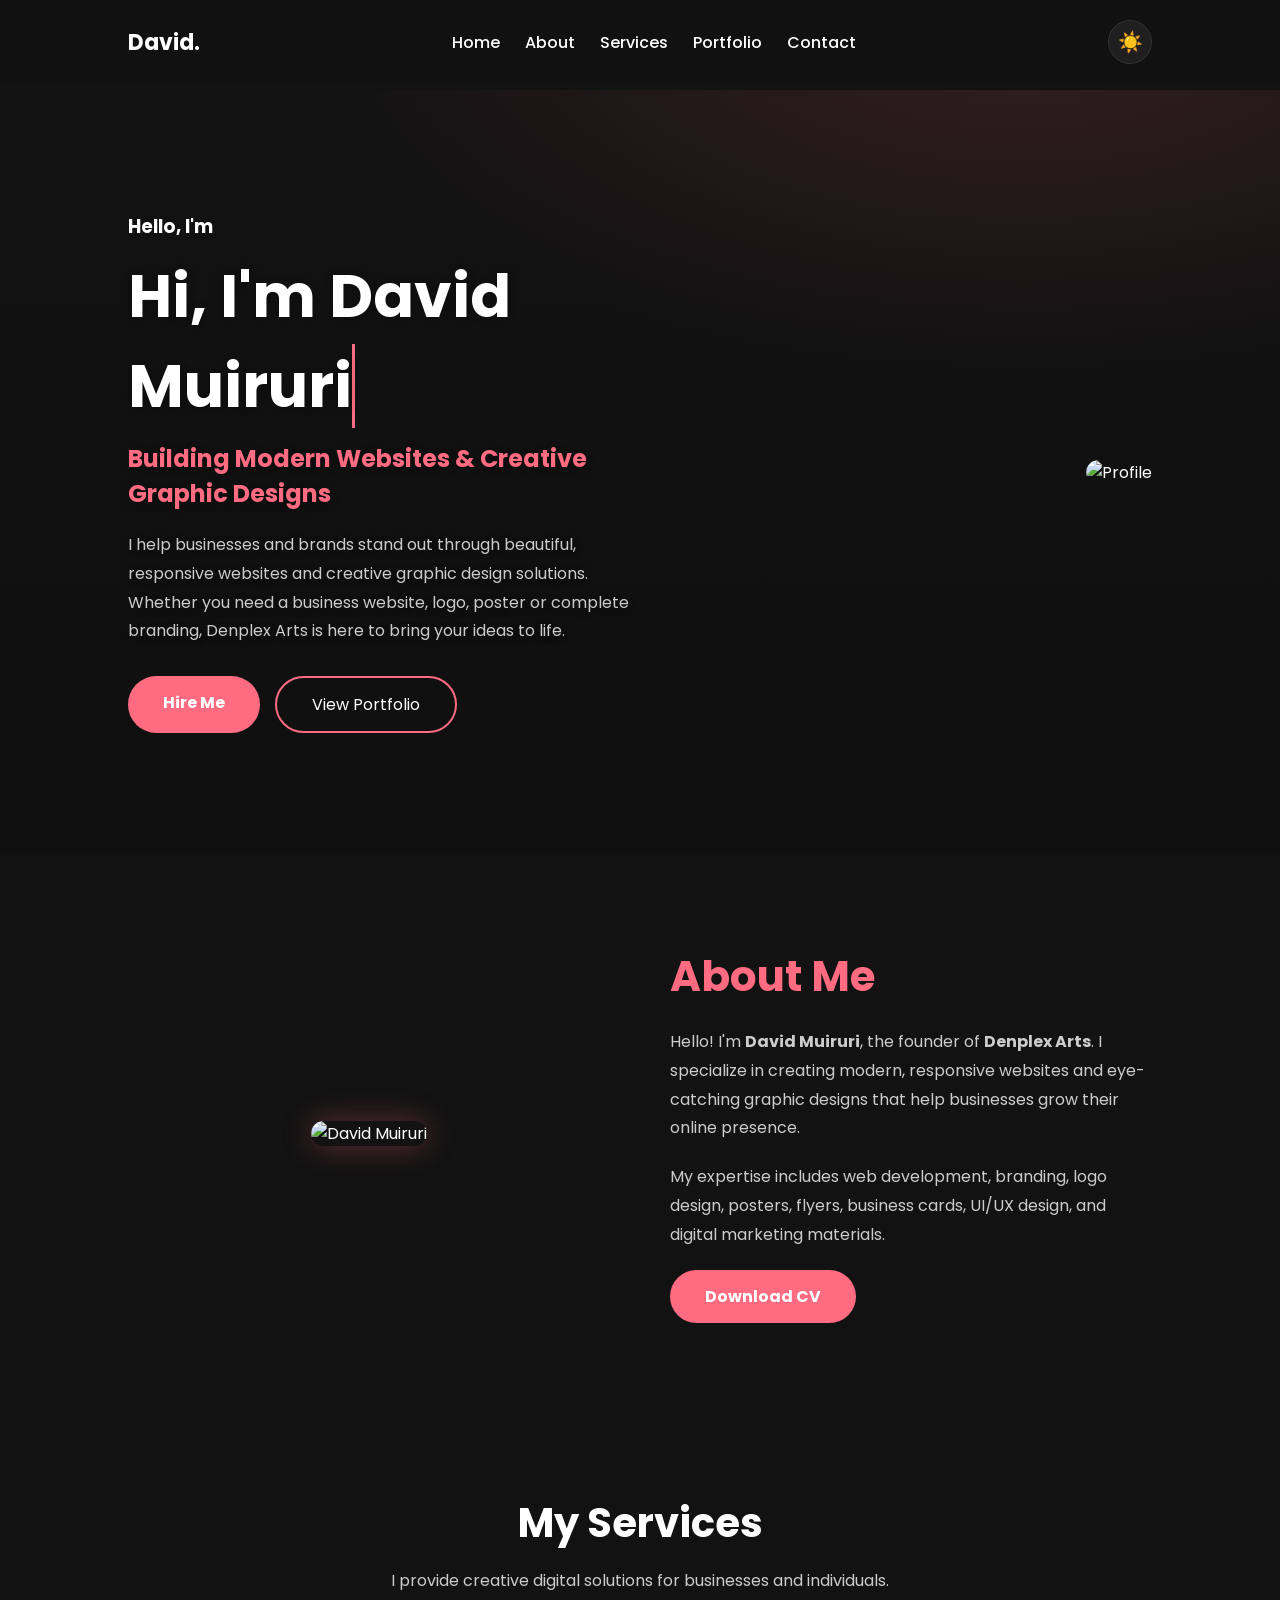
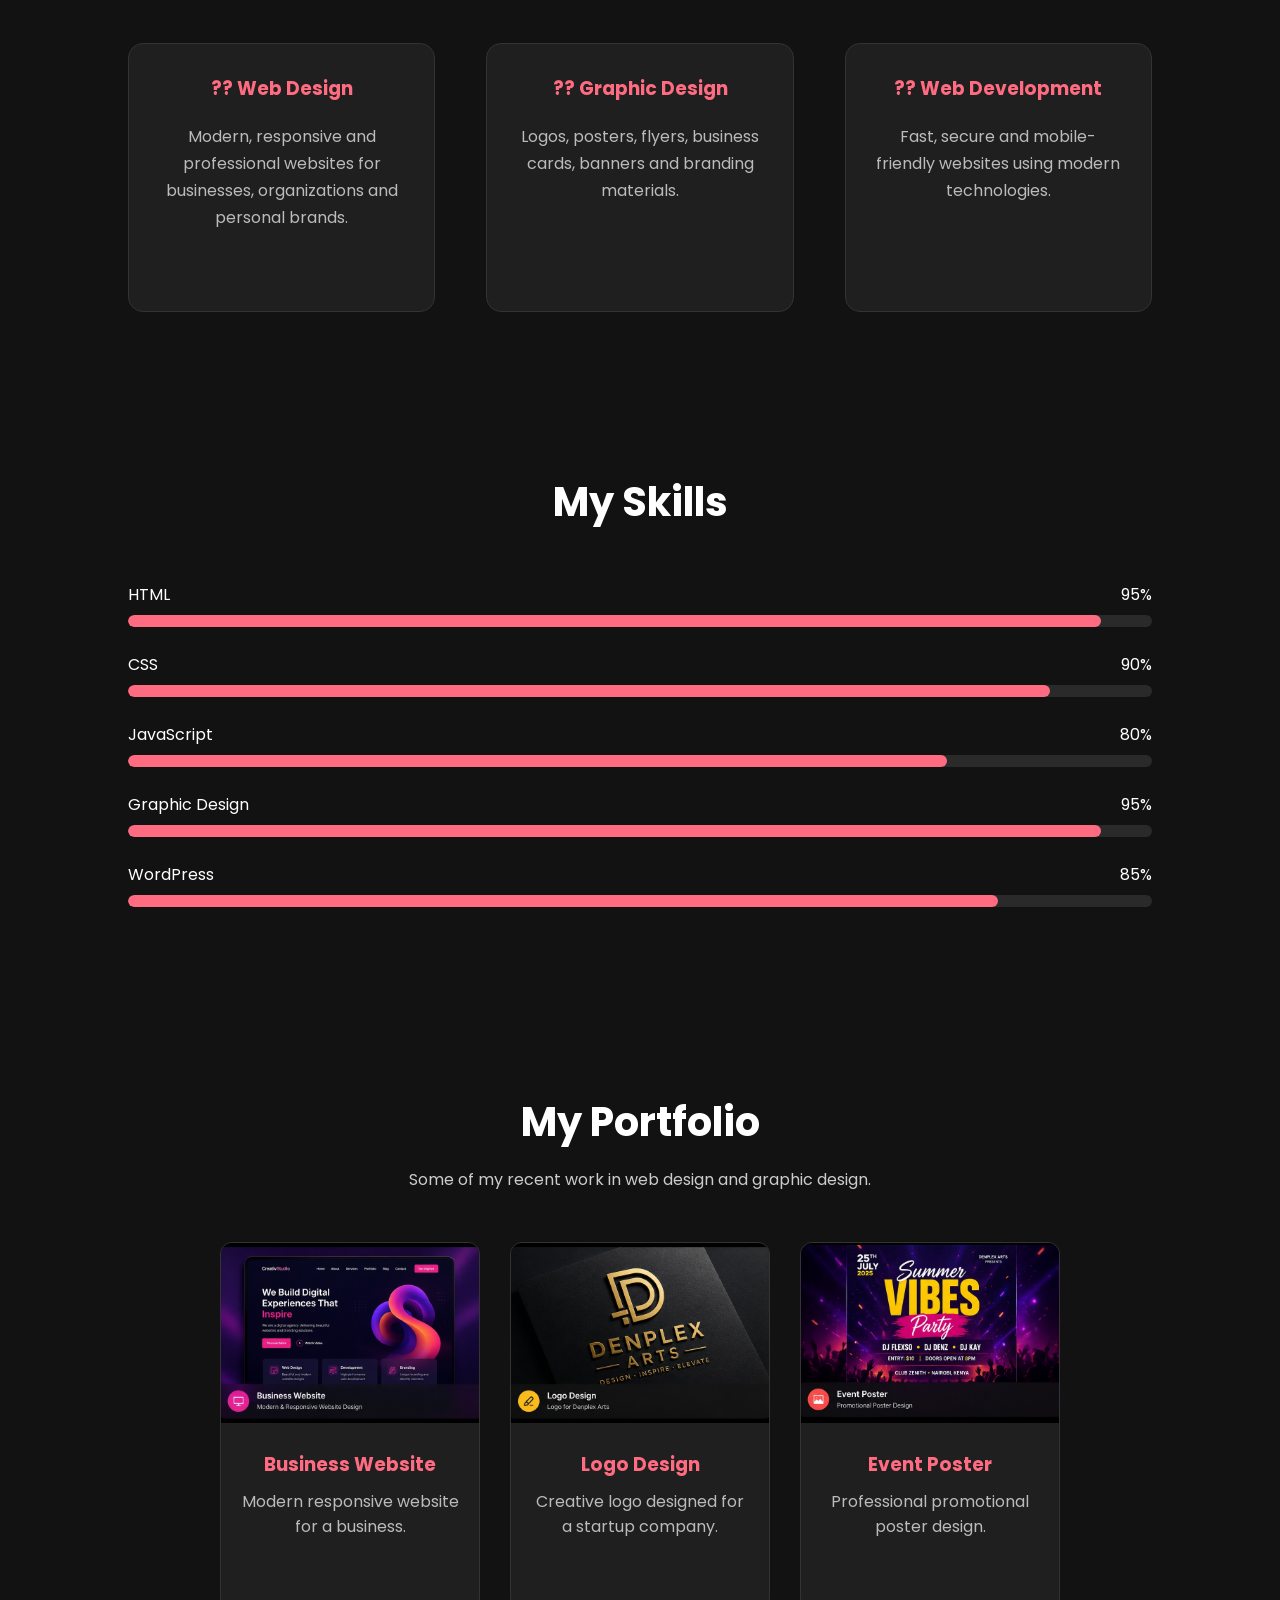
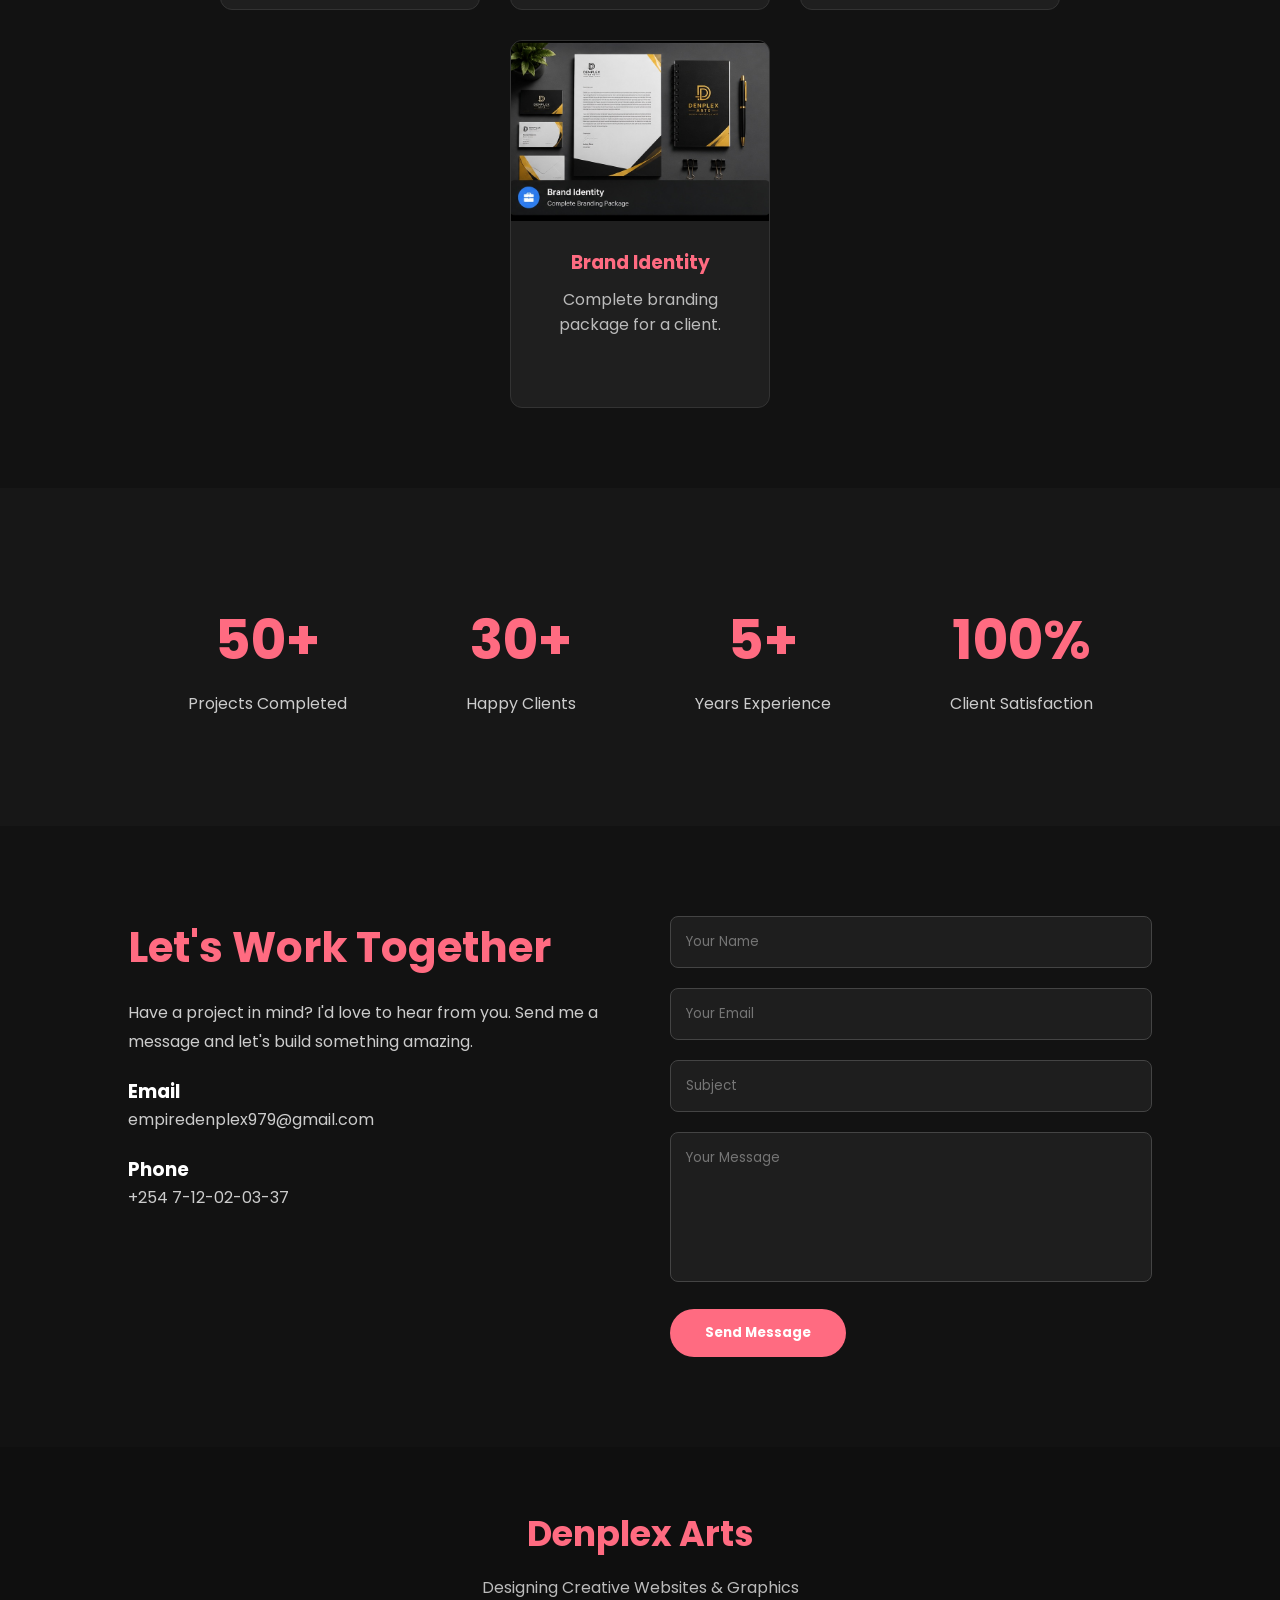
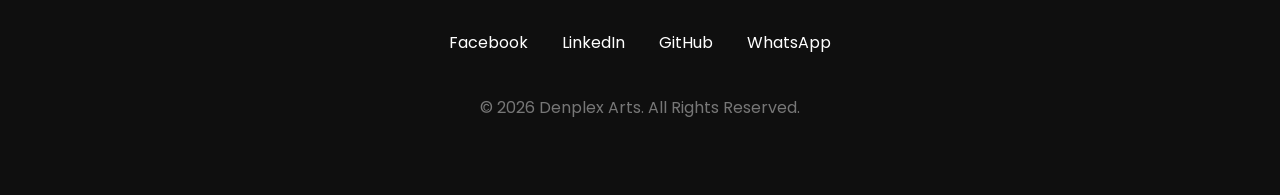
==== commit e8fecd1d: "Update portfolio.html" ====
--- a/portfolio.html
+++ b/portfolio.html
@@ -1,20 +1,28 @@
 <!DOCTYPE html>
 <html lang="en">
 <head>
-  <meta charset="UTF-8">
-  <meta name="viewport" content="width=device-width, initial-scale=1.0">
-  <title>Portfolio | David Muiruri</title>
-  <link rel="stylesheet" href="style.css">
+    <meta charset="UTF-8">
+    <meta name="viewport" content="width=device-width, initial-scale=1.0">
+    <title>Denplex Arts | Web & Graphic Designer</title>
+
+    <link rel="stylesheet" href="style.css">
+
+    <!-- Google Font -->
+    <link href="https://fonts.googleapis.com/css2?family=Poppins:wght@300;400;600;700&display=swap" rel="stylesheet">
 </head>
+
 <body>
-  <nav>
+   
+<header>
+
+<nav>
     <div class="logo">David.</div>
     <ul id="nav-links">
-      <li><a href="index.html#home">Home</a></li>
-      <li><a href="index.html#about">About</a></li>
-      <li><a href="index.html#services">Services</a></li>
-      <li><a href="portfolio.html">Portfolio</a></li>
-      <li><a href="index.html#contact">Contact</a></li>
+      <li><a href="#home">Home</a></li>
+      <li><a href="#about">About</a></li>
+      <li><a href="#services">Services</a></li>
+      <li><a href="#portfolio">Portfolio</a></li>
+      <li><a href="#contact">Contact</a></li>
     </ul>
     <div class="nav-right">
       <button id="theme-toggle" class="theme-btn">☀️</button>
@@ -24,47 +32,305 @@
         <span></span>
       </div>
     </div>
-  </nav>
-
-  <section class="portfolio" style="padding-top:120px;">
-    <h2>All My Work</h2>
-    <p>Browse my full collection of projects</p>
+</nav>
+
+<section class="hero" id="home">
+
+<div class="hero-text">
+
+<h3>Hello, I'm</h3>
+
+<h1>Hi, I'm <span id="typed-text"></span></h1>
+
+<h2>
+Building Modern Websites &
+Creative Graphic Designs
+</h2>
+
+<p>
+I help businesses and brands stand out through beautiful,
+responsive websites and creative graphic design solutions.
+Whether you need a business website, logo, poster or complete
+branding, Denplex Arts is here to bring your ideas to life.
+</p>
+
+<div class="buttons">
+
+<a href="#" class="btn">Hire Me</a>
+
+<a href="#" class="btn-outline">View Portfolio</a>
+
+</div>
+
+</div>
+
+<div class="hero-image">
+
+<img src="images/profile.jpg" alt="Profile">
+
+</div>
+
+</section>
+
+</header>
+<section class="about fade" id="about">
+
+    <div class="about-image">
+        <img src="images/profile.jpg" alt="David Muiruri">
+    </div>
+
+    <div class="about-text">
+
+        <h2>About Me</h2>
+
+        <p>
+            Hello! I'm <strong>David Muiruri</strong>, the founder of
+            <strong>Denplex Arts</strong>. I specialize in creating modern,
+            responsive websites and eye-catching graphic designs that help
+            businesses grow their online presence.
+        </p>
+
+        <p>
+            My expertise includes web development, branding, logo design,
+            posters, flyers, business cards, UI/UX design, and digital
+            marketing materials.
+        </p>
+
+        <a href="#" class="btn">Download CV</a>
+
+    </div>
+
+</section>
+
+<section class="services fade" id="services">
+
+    <h2>My Services</h2>
+
+    <p>I provide creative digital solutions for businesses and individuals.</p>
+
+    <div class="service-container">
+
+        <div class="service-box">
+            <h3>?? Web Design</h3>
+            <p>
+                Modern, responsive and professional websites for businesses,
+                organizations and personal brands.
+            </p>
+        </div>
+
+        <div class="service-box">
+            <h3>?? Graphic Design</h3>
+            <p>
+                Logos, posters, flyers, business cards, banners and branding
+                materials.
+            </p>
+        </div>
+
+        <div class="service-box">
+            <h3>?? Web Development</h3>
+            <p>
+                Fast, secure and mobile-friendly websites using modern
+                technologies.
+            </p>
+        </div>
+
+    </div>
+
+</section>
+<section class="skills fade" id="skills">
+
+    <h2>My Skills</h2>
+
+    <div class="skill">
+
+        <div class="skill-title">
+            <span>HTML</span>
+            <span>95%</span>
+        </div>
+
+        <div class="skill-bar">
+            <div class="skill-fill html"></div>
+        </div>
+
+    </div>
+
+    <div class="skill">
+
+        <div class="skill-title">
+            <span>CSS</span>
+            <span>90%</span>
+        </div>
+
+        <div class="skill-bar">
+            <div class="skill-fill css"></div>
+        </div>
+
+    </div>
+
+    <div class="skill">
+
+        <div class="skill-title">
+            <span>JavaScript</span>
+            <span>80%</span>
+        </div>
+
+        <div class="skill-bar">
+            <div class="skill-fill js"></div>
+        </div>
+
+    </div>
+
+    <div class="skill">
+
+        <div class="skill-title">
+            <span>Graphic Design</span>
+            <span>95%</span>
+        </div>
+
+        <div class="skill-bar">
+            <div class="skill-fill design"></div>
+        </div>
+
+    </div>
+
+    <div class="skill">
+
+        <div class="skill-title">
+            <span>WordPress</span>
+            <span>85%</span>
+        </div>
+
+        <div class="skill-bar">
+            <div class="skill-fill wordpress"></div>
+        </div>
+
+    </div>
+
+</section>
+<section class="portfolio fade" id="portfolio">
+
+    <h2>My Portfolio</h2>
+
+    <p>Some of my recent work in web design and graphic design.</p>
+
     <div class="portfolio-container">
-      <div class="portfolio-card fade">
-        <img src="https://images.unsplash.com/photo-1460925895917-afdab827c52f?w=260" alt="Project 1">
-        <h3>E-commerce Site</h3>
-        <p>Full responsive shop with cart and payments.</p>
-      </div>
-      <div class="portfolio-card fade">
-        <img src="https://images.unsplash.com/photo-1498050108023-c5249f4df085?w=260" alt="Project 2">
-        <h3>Agency Website</h3>
-        <p>Modern portfolio for a creative agency.</p>
-      </div>
-      <div class="portfolio-card fade">
-        <img src="https://images.unsplash.com/photo-1551434678-e076c223a692?w=260" alt="Project 3">
-        <h3>Restaurant Site</h3>
-        <p>Menu, booking system, and online orders.</p>
-      </div>
-      <div class="portfolio-card fade">
-        <img src="https://images.unsplash.com/photo-1522202176988-66273c2fd55f?w=260" alt="Project 4">
-        <h3>Fitness App Landing</h3>
-        <p>High-converting landing page for a gym app.</p>
-      </div>
-    </div>
-  </section>
-
-  <footer>
-    <h2>David Muiruri</h2>
-    <p>Web Developer & Designer based in Kenya</p>
+
+        <div class="portfolio-card">
+            <img src="images/project1.jpg" alt="Website Design">
+            <h3>Business Website</h3>
+            <p>Modern responsive website for a business.</p>
+        </div>
+
+        <div class="portfolio-card">
+            <img src="images/project2.jpg" alt="Logo Design">
+            <h3>Logo Design</h3>
+            <p>Creative logo designed for a startup company.</p>
+        </div>
+
+        <div class="portfolio-card">
+            <img src="images/project3.jpg" alt="Poster Design">
+            <h3>Event Poster</h3>
+            <p>Professional promotional poster design.</p>
+        </div>
+
+        <div class="portfolio-card">
+            <img src="images/project4.jpg" alt="Branding">
+            <h3>Brand Identity</h3>
+            <p>Complete branding package for a client.</p>
+        </div>
+
+    </div>
+
+</section>
+<section class="stats fade">
+
+    <div class="stat-box">
+        <h2>50+</h2>
+        <p>Projects Completed</p>
+    </div>
+
+    <div class="stat-box">
+        <h2>30+</h2>
+        <p>Happy Clients</p>
+    </div>
+
+    <div class="stat-box">
+        <h2>5+</h2>
+        <p>Years Experience</p>
+    </div>
+
+    <div class="stat-box">
+        <h2>100%</h2>
+        <p>Client Satisfaction</p>
+    </div>
+
+</section>
+<section class="contact fade" id="contact">
+
+    <div class="contact-info">
+
+        <h2>Let's Work Together</h2>
+
+        <p>
+            Have a project in mind? I'd love to hear from you.
+            Send me a message and let's build something amazing.
+        </p>
+
+        <h3>Email</h3>
+        <p>empiredenplex979@gmail.com</p>
+
+        <h3>Phone</h3>
+        <p>+254 7-12-02-03-37</p>
+
+    </div>
+
+    <div class="contact-form">
+
+        <form>
+
+            <input type="text" placeholder="Your Name">
+
+            <input type="email" placeholder="Your Email">
+
+            <input type="text" placeholder="Subject">
+
+            <textarea placeholder="Your Message"></textarea>
+
+            <button class="btn">Send Message</button>
+
+        </form>
+
+    </div>
+
+</section>
+<button id="topBtn">?</button>
+<footer>
+
+    <h2>Denplex Arts</h2>
+
+    <p>Designing Creative Websites & Graphics</p>
+
     <div class="socials">
-      <a href="#">Twitter</a>
-      <a href="#">LinkedIn</a>
-      <a href="#">GitHub</a>
-    </div>
-    <div class="copyright">© 2026 David Muiruri. All Rights Reserved.</div>
-  </footer>
-
-  <button id="topBtn">↑</button>
-  <script src="script.js"></script>
+
+        <a href="#">Facebook</a>
+
+        <a href="#">LinkedIn</a>
+
+        <a href="#">GitHub</a>
+
+        <a href="#">WhatsApp</a>
+
+    </div>
+
+    <p class="copyright">
+
+        © 2026 Denplex Arts. All Rights Reserved.
+
+    </p>
+
+</footer>
+
+<script src="script.js"></script>
+
 </body>
 </html>
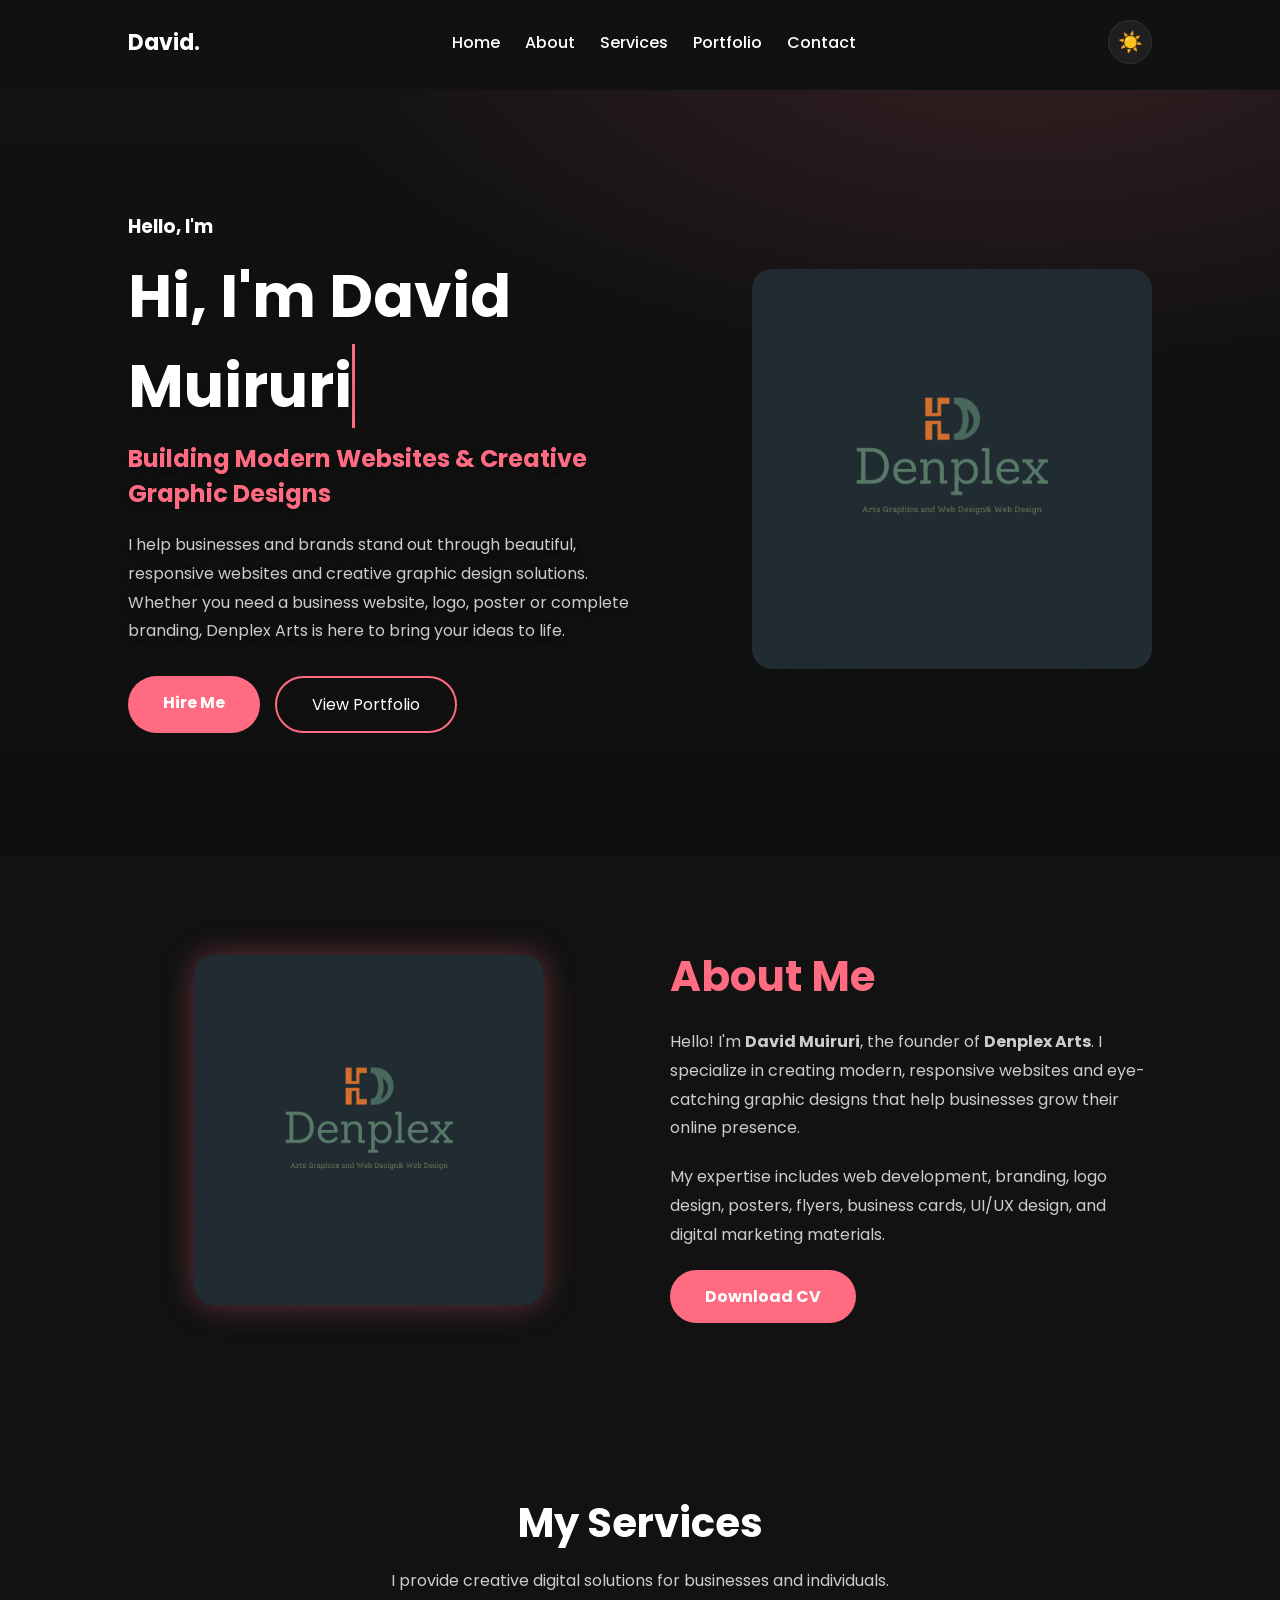
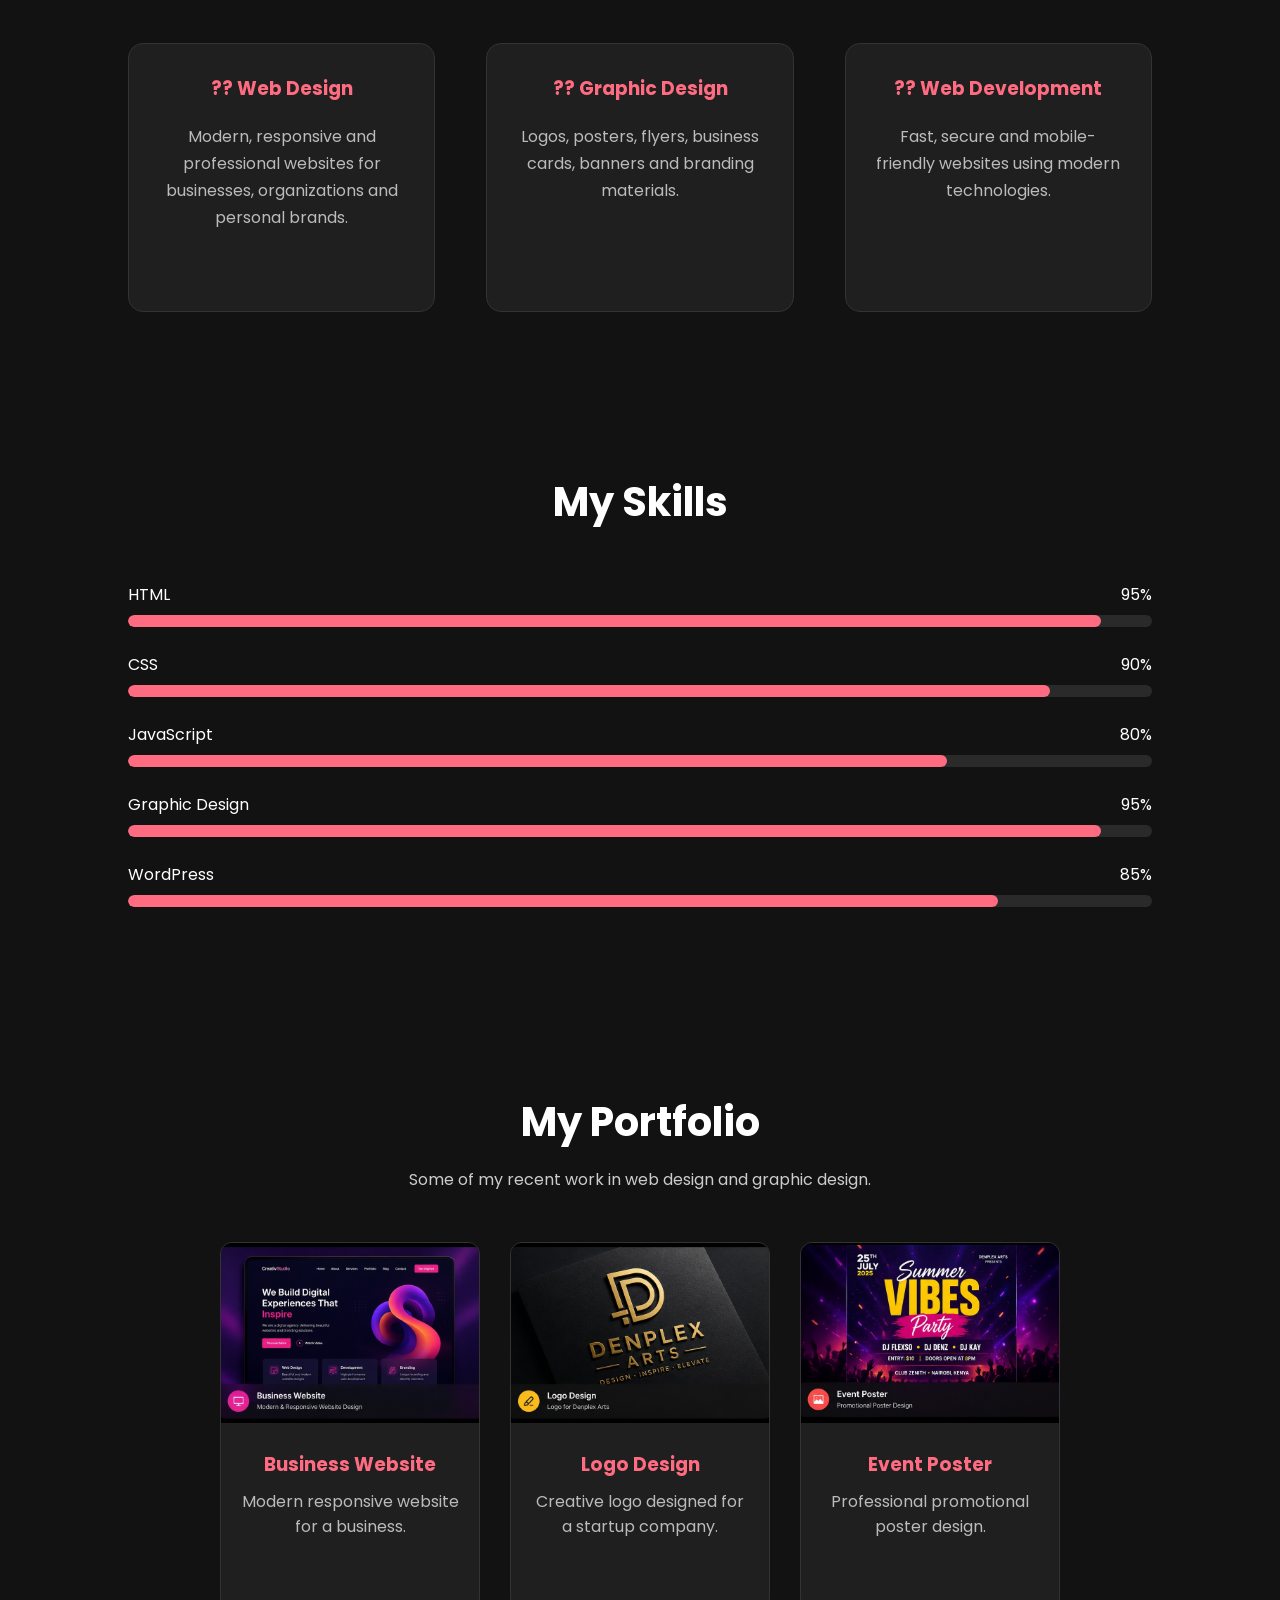
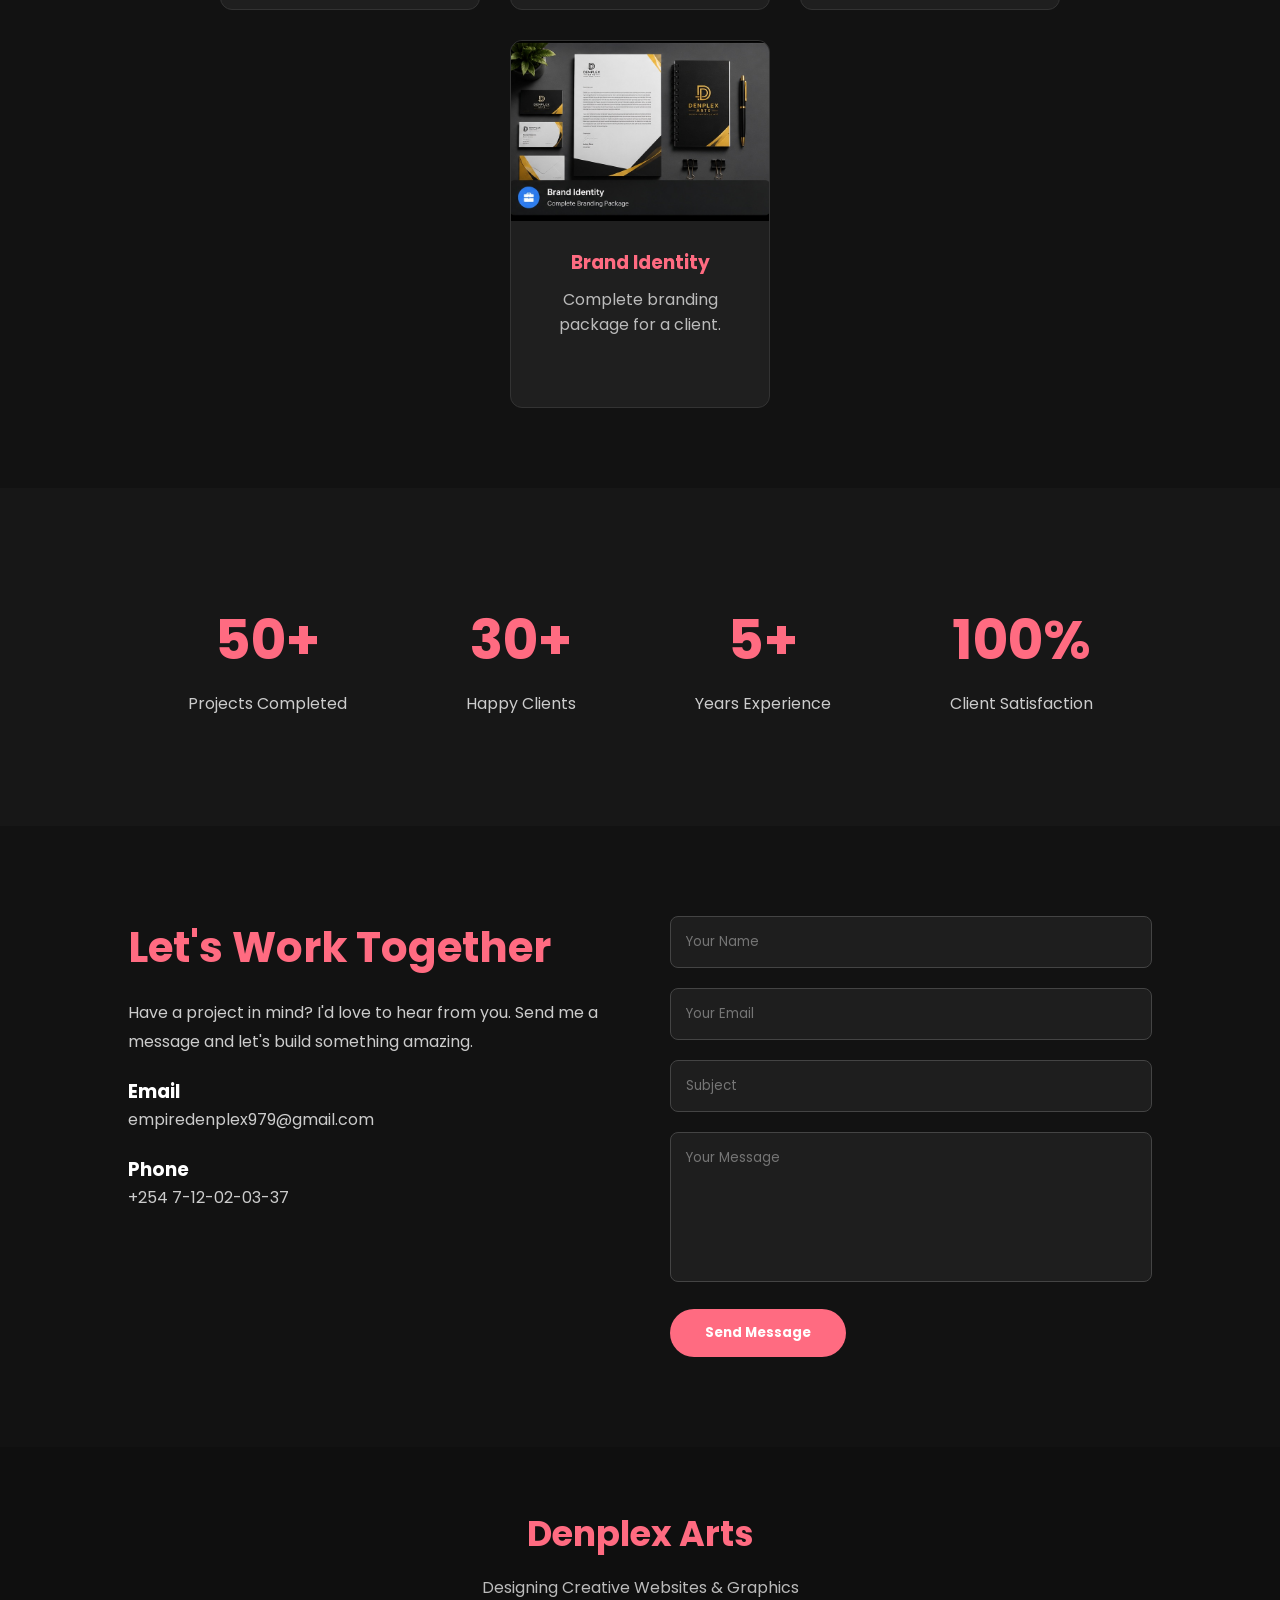
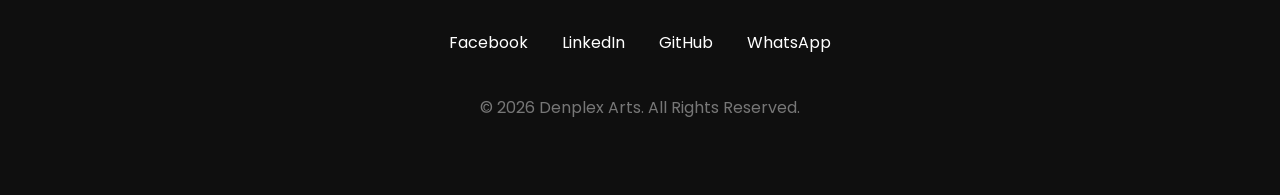
==== commit 2b1f26f3: "Update portfolio.html" ====
--- a/portfolio.html
+++ b/portfolio.html
@@ -18,10 +18,10 @@
 <nav>
     <div class="logo">David.</div>
     <ul id="nav-links">
-      <li><a href="#home">Home</a></li>
+      <li><a href="index.html">Home</a></li>
       <li><a href="#about">About</a></li>
       <li><a href="#services">Services</a></li>
-      <li><a href="#portfolio">Portfolio</a></li>
+      <li><a href="portfolio.html">Portfolio</a></li>
       <li><a href="#contact">Contact</a></li>
     </ul>
     <div class="nav-right">
@@ -66,7 +66,8 @@
 
 <div class="hero-image">
 
-<img src="images/profile.jpg" alt="Profile">
+<img src="images/Distinct Logo.png" alt="Profile">
+
 
 </div>
 
@@ -76,7 +77,7 @@
 <section class="about fade" id="about">
 
     <div class="about-image">
-        <img src="images/profile.jpg" alt="David Muiruri">
+        <img src="images/Distinct Logo.png" alt="David Muiruri">
     </div>
 
     <div class="about-text">
